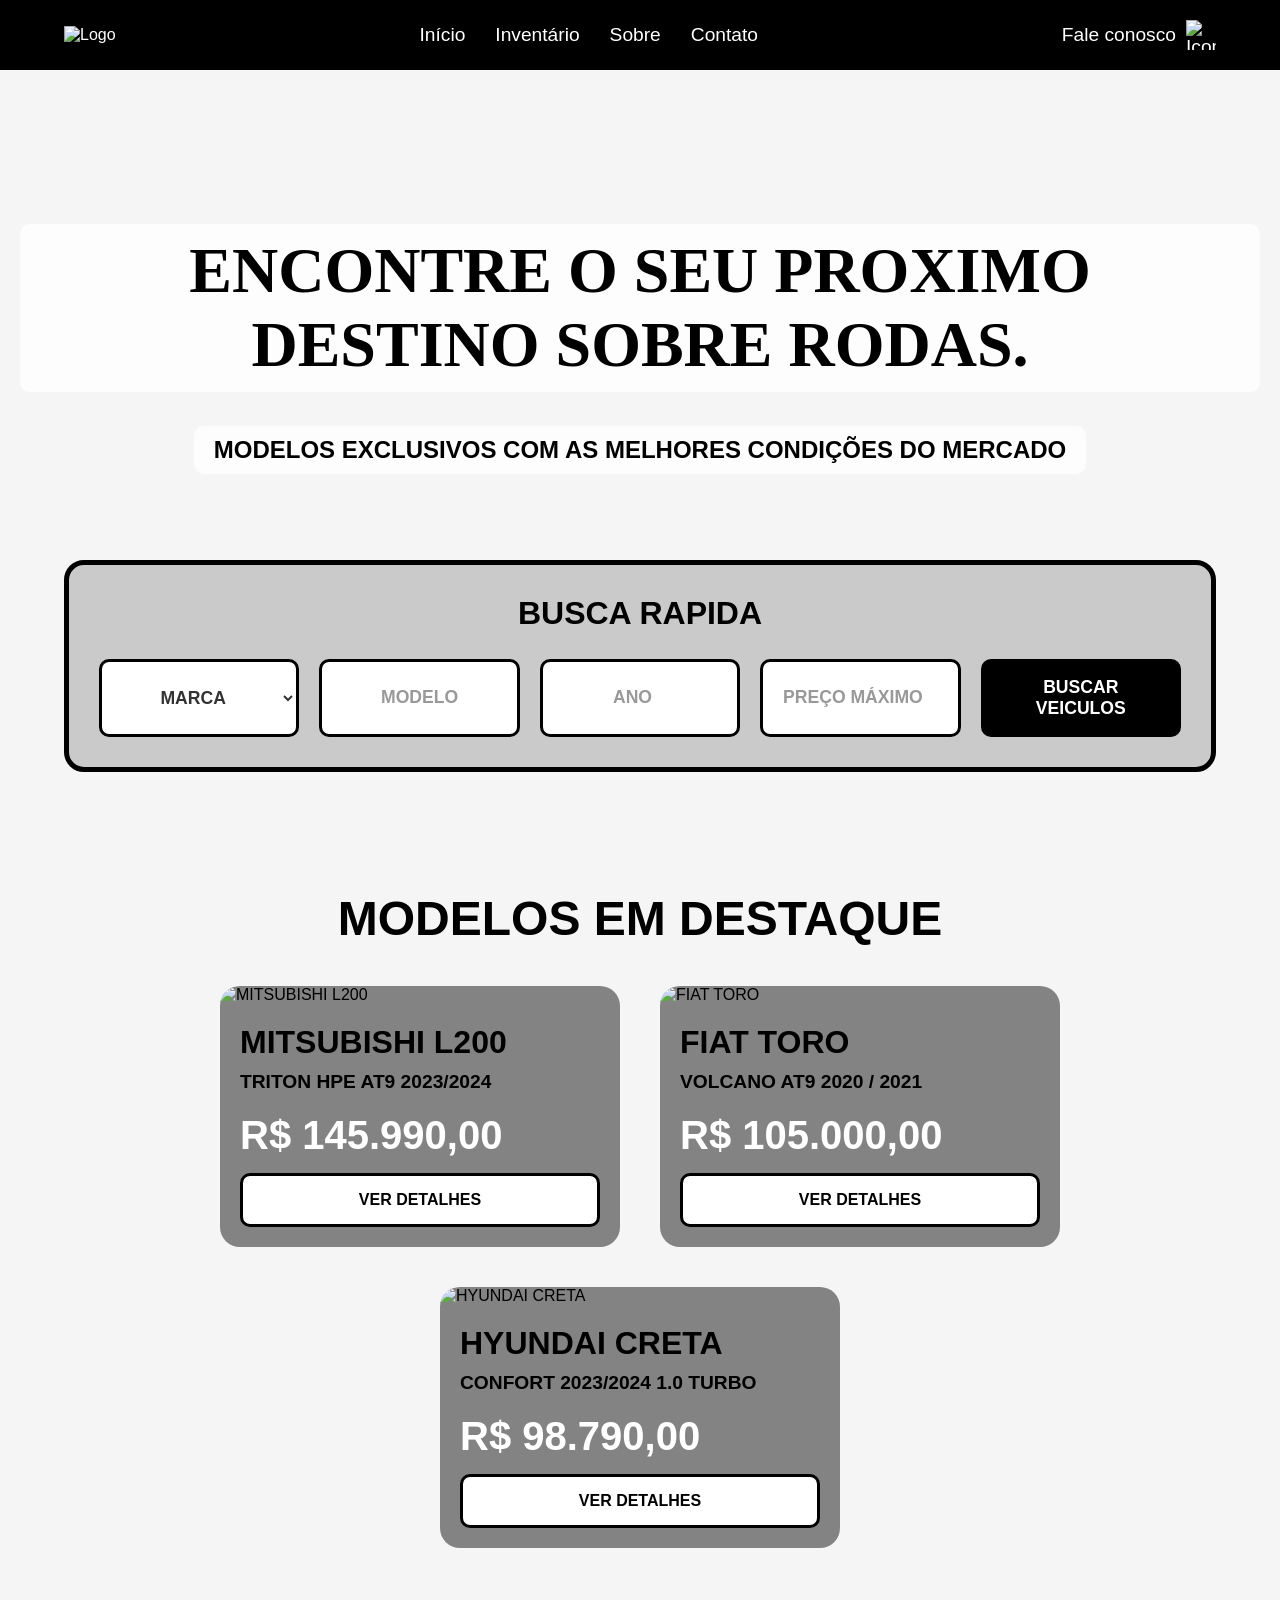
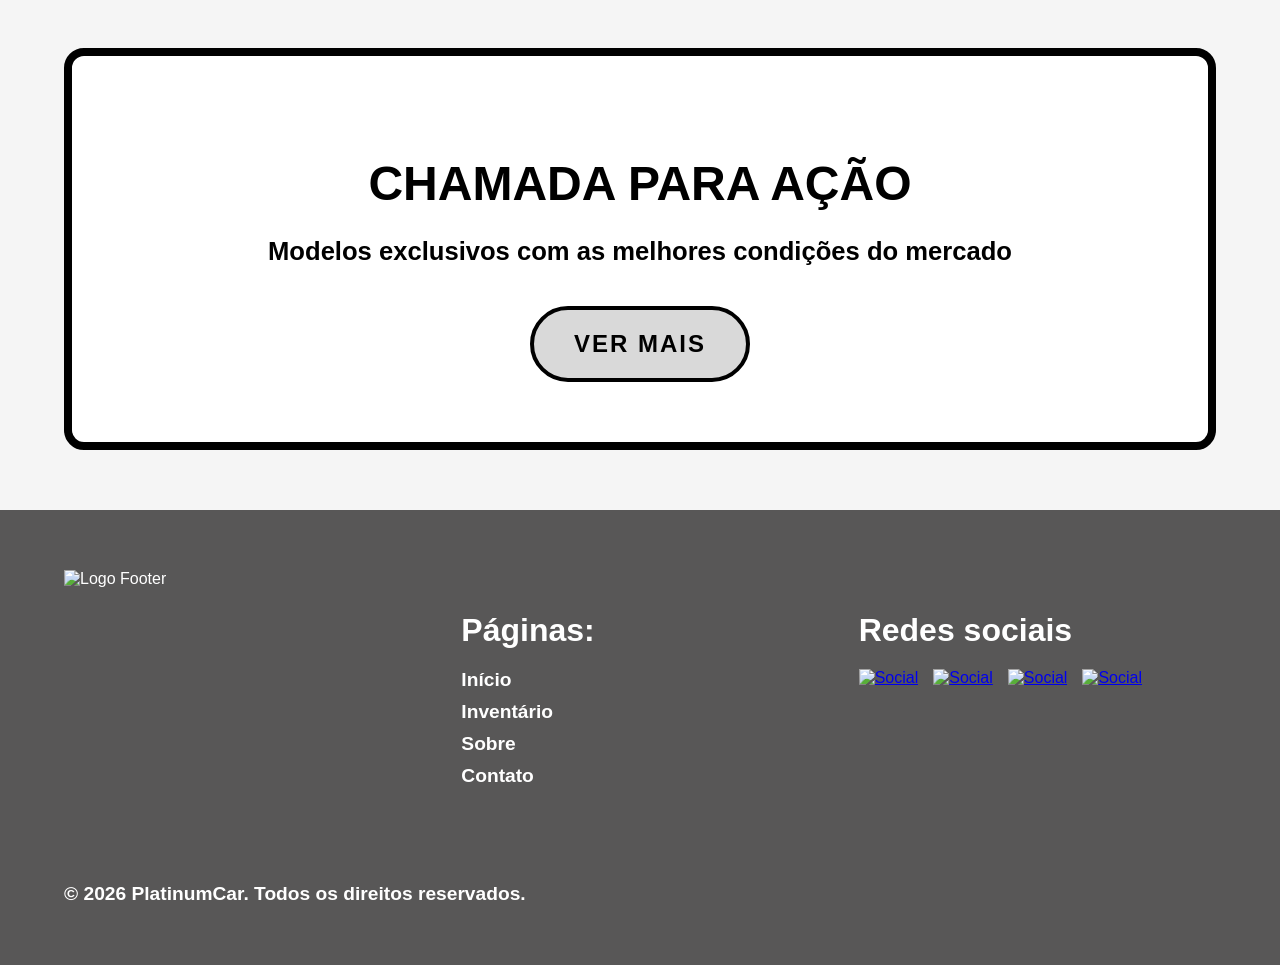
==== index.html @ b01fdcef "Pequenas mudanças" ====
<!DOCTYPE html>
<html lang="pt-BR">
<head>
  <meta charset="UTF-8">
  <meta name="viewport" content="width=device-width, initial-scale=1.0">
  <title>PlatinumCar</title>
  <link rel="stylesheet" href="../css/style.css">
</head>
<body>

  <!-- Menu de Navegação -->
  <nav class="navbar">
    <div class="nav-logo">
      <img src="https://placehold.co/433x297" alt="Logo">
    </div>
    <div class="nav-links">
      <a href="inicio.html">Início</a>
      <a href="inventario.html">Inventário</a>
      <a href="sobre.html">Sobre</a>
      <a href="contato.html">Contato</a>
    </div>
    <div class="nav-contact">
      <span>Fale conosco</span>
      <img src="https://placehold.co/106x106" alt="Icon">
    </div>
  </nav>

  <!-- Hero Principal -->
  <header class="hero">
    <h1>ENCONTRE O SEU PROXIMO DESTINO SOBRE RODAS.</h1>
    <p>MODELOS EXCLUSIVOS COM AS MELHORES CONDIÇÕES DO MERCADO</p>
  </header>

  <!-- Barra de Busca -->
  <section class="search-section">
    <h2>BUSCA RAPIDA</h2>
    <form class="search-form" onsubmit="buscarVeiculos(event)">
      <div class="search-grid">
        <select class="search-item" id="marca" required>
          <option value="">MARCA</option>
          <option value="fiat">Fiat</option>
          <option value="hyundai">Hyundai</option>
          <option value="mitsubishi">Mitsubishi</option>
          <option value="kia">Kia</option>
          <option value="toyota">Toyota</option>
          <option value="vw">Volkswagen</option>
          <option value="nissan">Nissan</option>
          <option value="chery">Chery</option>
        </select>
        <input type="text" class="search-item" id="modelo" placeholder="MODELO" />
        <input type="number" class="search-item" id="ano" placeholder="ANO" min="1990" max="2026" />
        <input type="number" class="search-item" id="preco" placeholder="PREÇO MÁXIMO" min="0" step="1000" />
        <button type="submit" class="search-btn">BUSCAR VEICULOS</button>
      </div>
    </form>
  </section>

  <!-- Veículos em Destaque -->
  <section class="highlights">
    <h2>MODELOS EM DESTAQUE</h2>
    <div class="cards">
      <div class="card">
        <img src="https://placehold.co/994x760" alt="MITSUBISHI L200">
        <div class="card-content">
          <h3>MITSUBISHI L200</h3>
          <p>TRITON HPE AT9 2023/2024</p>
          <p class="price">R$ 145.990,00</p>
          <a href="contato.html" class="btn-detalhes">VER DETALHES</a>
        </div>
      </div>
      <div class="card">
        <img src="https://placehold.co/994x760" alt="FIAT TORO">
        <div class="card-content">
          <h3>FIAT TORO</h3>
          <p>VOLCANO AT9 2020 / 2021</p>
          <p class="price">R$ 105.000,00</p>
          <a href="contato.html" class="btn-detalhes">VER DETALHES</a>
        </div>
      </div>
      <div class="card">
        <img src="https://placehold.co/994x760" alt="HYUNDAI CRETA">
        <div class="card-content">
          <h3>HYUNDAI CRETA</h3>
          <p>CONFORT 2023/2024 1.0 TURBO</p>
          <p class="price">R$ 98.790,00</p>
          <a href="contato.html" class="btn-detalhes">VER DETALHES</a>
        </div>
      </div>
    </div>
  </section>

  <!-- Chamada para Ação -->
  <section class="cta">
    <h2>CHAMADA PARA AÇÃO</h2>
    <p>Modelos exclusivos com as melhores condições do mercado</p>
    <a href="inventario.html" class="cta-btn">VER MAIS</a>
  </section>

  <!-- Rodapé -->
  <footer class="footer">
    <div class="footer-col">
      <img src="https://placehold.co/832x572" alt="Logo Footer" class="logo">
    </div>
    <div class="footer-col footer-links">
      <h4>Páginas:</h4>
      <ul>
        <li><a href="inicio.html">Início</a></li>
        <li><a href="inventario.html">Inventário</a></li>
        <li><a href="sobre.html">Sobre</a></li>
        <li><a href="contato.html">Contato</a></li>
      </ul>
    </div>
    <div class="footer-col footer-social">
      <h4>Redes sociais</h4>
      <div class="social-icons">
        <a href="#"><img src="https://placehold.co/195x195" alt="Social"></a>
        <a href="#"><img src="https://placehold.co/163x163" alt="Social"></a>
        <a href="#"><img src="https://placehold.co/201x201" alt="Social"></a>
        <a href="#"><img src="https://placehold.co/219x223" alt="Social"></a>
      </div>
    </div>
    <div class="copyright">
      © 2026 PlatinumCar. Todos os direitos reservados.
    </div>
  </footer>

  <script>
    function buscarVeiculos(event) {
      event.preventDefault();
      
      const marca = document.getElementById('marca').value;
      const modelo = document.getElementById('modelo').value;
      const ano = document.getElementById('ano').value;
      const preco = document.getElementById('preco').value;
      
      if (!marca) {
        alert('Por favor, selecione uma marca');
        return;
      }
      
      let filtros = `?marca=${marca}`;
      if (modelo) filtros += `&modelo=${modelo}`;
      if (ano) filtros += `&ano=${ano}`;
      if (preco) filtros += `&preco=${preco}`;
      
      window.location.href = `inventario.html${filtros}`;
    }
  </script>

</body>
</html>
---- css/style.css ----
body {
  margin: 0;
  font-family: 'Inter', 'Roboto', sans-serif;
  background-color: #f5f5f5;
  color: #000;
}
/* Menu de Navegação */
.navbar {
  background: linear-gradient(0deg, black 0%, black 100%), #585757;
  display: flex;
  justify-content: space-between;
  align-items: center;
  padding: 20px 5%;
  color: white;
  flex-wrap: wrap;
}
.nav-logo img { height: 60px; }
.nav-links { display: flex; gap: 30px; flex-wrap: wrap; }
.nav-links a { color: white; text-decoration: none; font-size: 1.2rem; }
.nav-links a:hover { text-decoration: underline; }
.nav-contact { display: flex; align-items: center; gap: 10px; font-size: 1.2rem; }
.nav-contact img { width: 30px; height: 30px; }

/* Seção Hero (Banner Principal) */
.hero {
  position: relative;
  width: 100%;
  height: 60vh;
  min-height: 400px;
  background-image: url('https://placehold.co/3135x1230');
  background-size: cover;
  background-position: center;
  display: flex;
  flex-direction: column;
  justify-content: center;
  align-items: center;
  text-align: center;
  padding: 20px;
  box-sizing: border-box;
}
.hero h1 { 
  font-family: 'Roboto'; font-size: clamp(2rem, 5vw, 4rem); margin-bottom: 10px; 
  color: #000; background: rgba(255,255,255,0.8); padding: 10px 20px; border-radius: 10px;
}
.hero p { 
  font-size: clamp(1rem, 2.5vw, 1.5rem); font-weight: bold;
  color: #000; background: rgba(255,255,255,0.8); padding: 10px 20px; border-radius: 10px;
}

/* Barra de Busca */
.search-section {
  background: #CACACA;
  margin: -50px auto 40px;
  width: 90%;
  max-width: 1200px;
  border-radius: 20px;
  padding: 30px;
  border: 5px solid black;
  box-sizing: border-box;
  position: relative;
  z-index: 10;
}
.search-section h2 { text-align: center; font-size: 2rem; margin-top: 0; }
.search-grid {
  display: grid;
  grid-template-columns: repeat(auto-fit, minmax(150px, 1fr));
  gap: 20px;
}
.search-item, .search-btn {
  padding: 15px;
  border-radius: 10px;
  border: 3px solid black;
  font-size: 1.1rem;
  font-weight: bold;
  text-align: center;
}
.search-item {
  background: white;
  color: #333;
}
.search-item::placeholder {
  color: #999;
}
.search-btn {
  background: black;
  color: white;
  cursor: pointer;
  transition: background 0.3s;
}
.search-btn:hover {
  background: #333;
}

/* Destaques e Layout de Cards */
.highlights { text-align: center; padding: 40px 20px; }
.highlights h2 { font-size: clamp(2rem, 4vw, 3rem); margin-bottom: 40px; }
.cards {
  display: flex;
  justify-content: center;
  gap: 40px;
  flex-wrap: wrap;
  padding: 0 5%;
}
.card {
  background: #838383;
  border-radius: 20px;
  width: 100%;
  max-width: 400px;
  overflow: hidden;
  color: black;
  display: flex;
  flex-direction: column;
  text-align: left;
}
.card img { width: 100%; height: auto; object-fit: cover; }
.card-content { padding: 20px; flex-grow: 1; display: flex; flex-direction: column; justify-content: space-between; }
.card h3 { font-size: 2rem; margin: 0 0 10px; }
.card p { font-size: 1.2rem; margin: 0 0 20px; font-weight: bold; }
.card .price { font-size: 2.5rem; color: white; margin: 0; font-weight: bold; }
.card .btn-detalhes {
  background: white; color: black; text-align: center; padding: 15px; border-radius: 10px;
  border: 3px solid black; font-weight: bold; text-decoration: none; margin-top: 15px; transition: background 0.3s;
}
.card .btn-detalhes:hover { background: #eee; }

/* Chamada para Ação */
.cta {
  background: white; margin: 60px 5%; padding: 60px 20px; border-radius: 20px; border: 8px solid black; text-align: center;
}
.cta h2 { font-size: clamp(2rem, 4vw, 3rem); margin-bottom: 20px; }
.cta p { font-size: clamp(1.2rem, 2vw, 1.8rem); margin-bottom: 40px; font-weight: bold; }
.cta-btn {
  display: inline-block; background: #D9D9D9; padding: 20px 40px; border-radius: 50px;
  border: 4px solid black; color: black; font-size: 1.5rem; font-weight: bold; text-decoration: none; letter-spacing: 2px; transition: background 0.3s;
}
.cta-btn:hover { background: #bcbcbc; }

/* Layout do Inventário */
.inventory-container { display: flex; flex-wrap: wrap; gap: 30px; padding: 40px 5%; max-width: 1400px; margin: 0 auto; }
.sidebar {
  background: #CCCCCC; padding: 30px; border-radius: 16px; border: 5px solid black; width: 100%; max-width: 300px; box-sizing: border-box;
}
.sidebar h2 { font-size: 2rem; margin-top: 0; border-bottom: 3px solid black; padding-bottom: 10px; }
.filter-group { margin-bottom: 20px; }
.filter-group h3 { font-size: 1.5rem; margin-bottom: 10px; }
.filter-group label { display: block; font-size: 1.2rem; margin-bottom: 5px; cursor: pointer; }
.filter-group input { margin-right: 10px; }
.inventory-grid { flex: 1; display: grid; grid-template-columns: repeat(auto-fill, minmax(300px, 1fr)); gap: 30px; }

/* Rodapé */
.footer {
  background: #585757; color: white; padding: 60px 5%; display: flex; flex-wrap: wrap; justify-content: space-between; gap: 40px;
}
.footer-col { flex: 1; min-width: 250px; }
.footer-col img.logo { max-width: 200px; margin-bottom: 20px; }
.footer-links h4 { font-size: 2rem; margin-bottom: 20px; }
.footer-links ul { list-style: none; padding: 0; }
.footer-links li { margin-bottom: 10px; font-size: 1.2rem; font-weight: bold; }
.footer-links a { color: white; text-decoration: none; }
.footer-links a:hover { text-decoration: underline; }
.footer-social h4 { font-size: 2rem; margin-bottom: 20px; }
.social-icons { display: flex; gap: 15px; flex-wrap: wrap; }
.social-icons img { width: 50px; height: 50px; }
.copyright { width: 100%; text-align: left; margin-top: 40px; font-size: 1.2rem; font-weight: bold; }

/* --- Layout da Página Sobre --- */
.sobre-hero { width: 100%; }
.sobre-hero img { width: 100%; height: auto; display: block; max-height: 500px; object-fit: cover; }

.sobre-text-section { display: flex; flex-wrap: wrap; gap: 40px; padding: 60px 5%; max-width: 1400px; margin: 0 auto; }
.text-block { flex: 1; min-width: 300px; }
.text-block h2 { font-size: 2.5rem; margin-bottom: 20px; font-weight: 700; color: #333; }
.text-block p { font-size: 1.2rem; line-height: 1.6; color: #444; }

.sobre-values-section { display: flex; flex-wrap: wrap; justify-content: center; gap: 40px; padding: 60px 5%; background-color: #d5d5d5; }
.value-item { text-align: center; flex: 1; min-width: 250px; max-width: 350px; }
.value-item img { width: 100%; max-width: 250px; height: auto; border-radius: 20px; margin-bottom: 20px; border: 5px solid #585757; }
.value-item h3 { font-size: 2rem; font-weight: 700; margin: 0; color: #222; }

/* --- Layout da Página de Contato --- */
.contato-hero { width: 100%; }
.contato-hero img { width: 100%; height: auto; display: block; max-height: 500px; object-fit: cover; }

.contato-content { text-align: center; padding: 60px 5%; max-width: 1200px; margin: 0 auto; }
.contato-content h1 { font-size: clamp(2rem, 4vw, 3rem); font-family: 'Roboto', sans-serif; font-weight: 700; margin-bottom: 50px; }
.contato-grid { display: flex; flex-wrap: wrap; gap: 60px; text-align: left; justify-content: space-between; }

.contato-info { flex: 1; min-width: 300px; }
.contato-info h2 { font-size: 2.5rem; margin-bottom: 30px; border-bottom: 3px solid #000; padding-bottom: 10px; }
.info-item { margin-bottom: 25px; }
.info-item h3 { font-size: 1.5rem; margin: 0 0 5px 0; color: #333; }
.info-item p { font-size: 1.2rem; margin: 0; line-height: 1.5; color: #555; }
.map-box { background: #838383; padding: 30px; border-radius: 14px; border: 5px solid black; display: inline-block; margin-top: 20px; }
.contato-form { flex: 1; min-width: 300px; }
.contato-form h2 { font-size: 2.5rem; margin-bottom: 30px; border-bottom: 3px solid #000; padding-bottom: 10px; }
.contato-form form { display: flex; flex-direction: column; gap: 20px; }
.contato-form input, .contato-form textarea { width: 100%; padding: 20px; border-radius: 10px; border: 5px solid black; font-size: 1.2rem; font-family: 'Inter', sans-serif; box-sizing: border-box; }
.contato-form textarea { height: 180px; resize: vertical; }
.contato-form button { background: #D8D6D6; color: black; padding: 20px; border-radius: 10px; border: 5px solid black; font-size: 1.5rem; font-weight: bold; cursor: pointer; transition: background 0.3s; }
.contato-form button:hover { background: #bcbcbc; }

.filter-group input[type="range"] { width: 100%; height: 8px; border-radius: 5px; background: #838383; outline: none; cursor: pointer; -webkit-appearance: none; }
.filter-group input[type="range"]::-webkit-slider-thumb { -webkit-appearance: none; appearance: none; width: 18px; height: 18px; border-radius: 50%; background: #000; cursor: pointer; border: 2px solid white; }
.filter-group input[type="range"]::-moz-range-thumb { width: 18px; height: 18px; border-radius: 50%; background: #000; cursor: pointer; border: 2px solid white; }
.filter-range { margin-bottom: 15px; }
.filter-range label { font-size: 1rem; margin-bottom: 8px; }
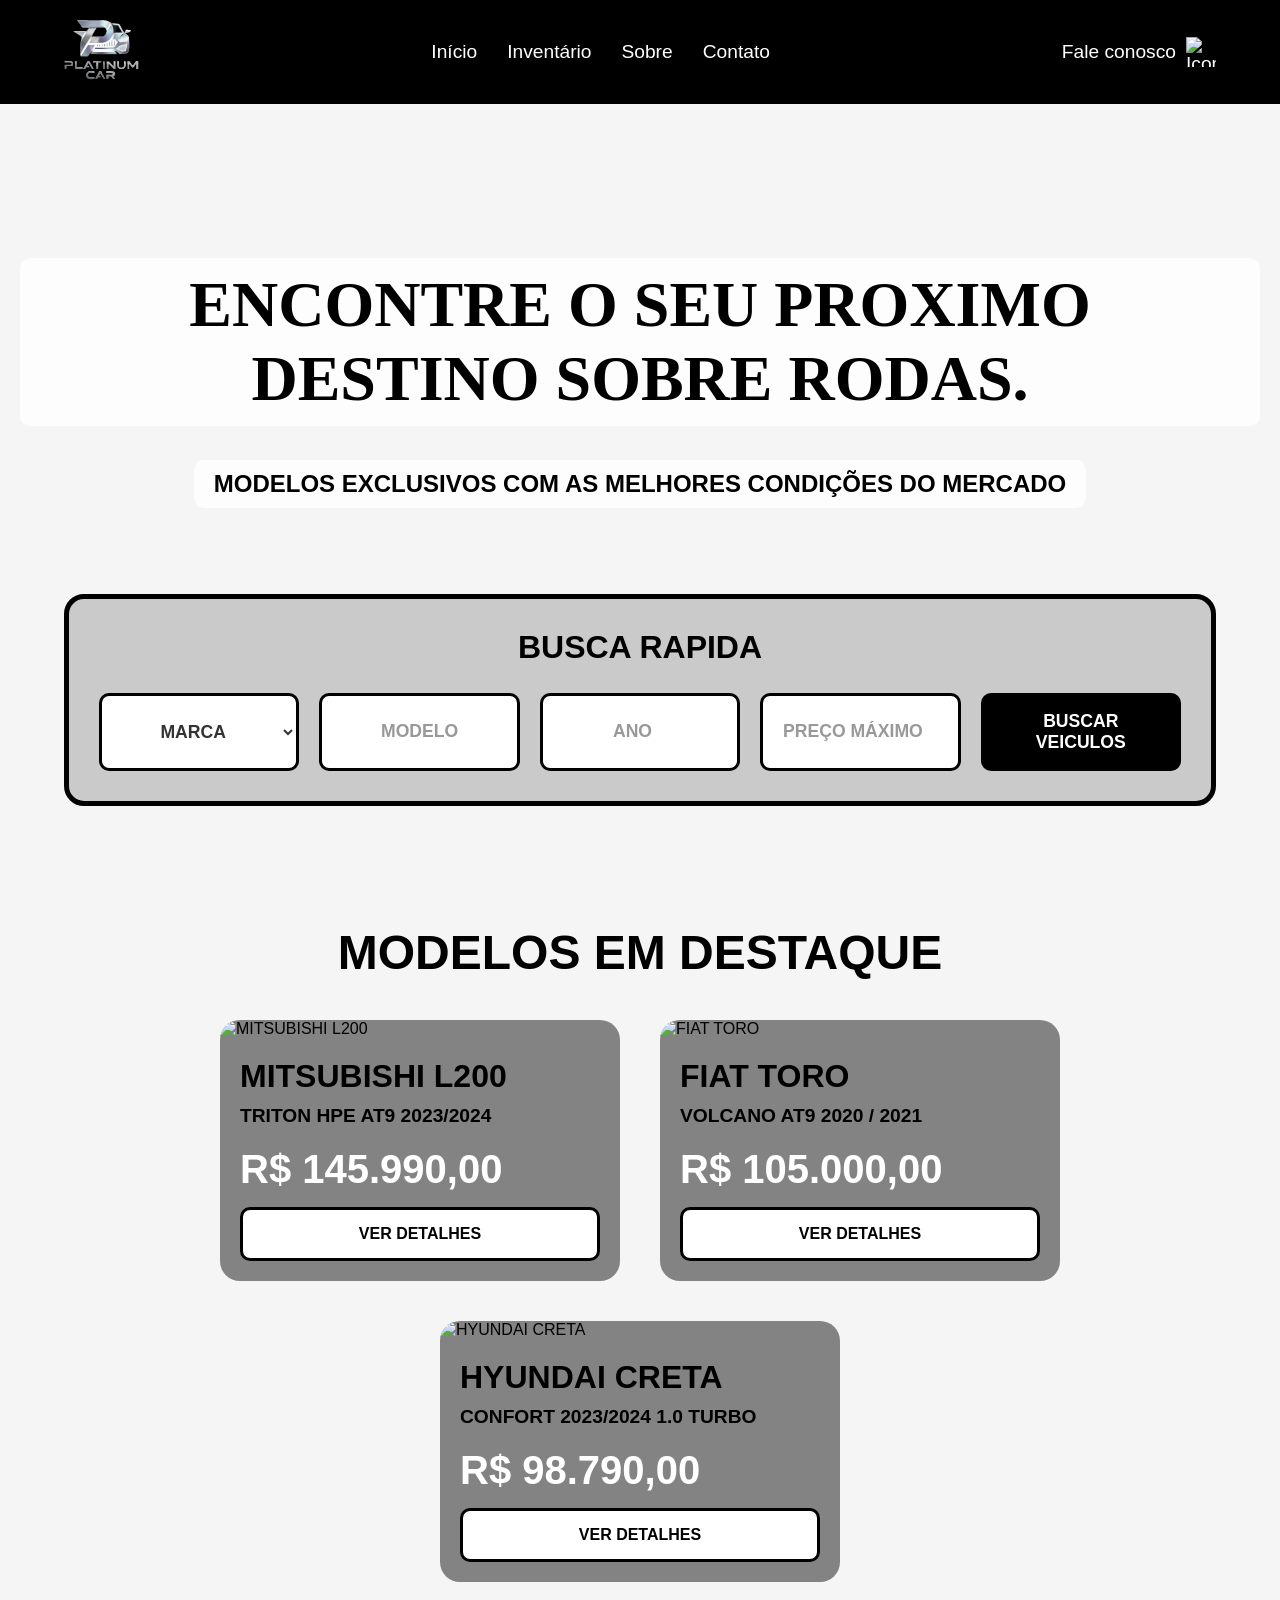
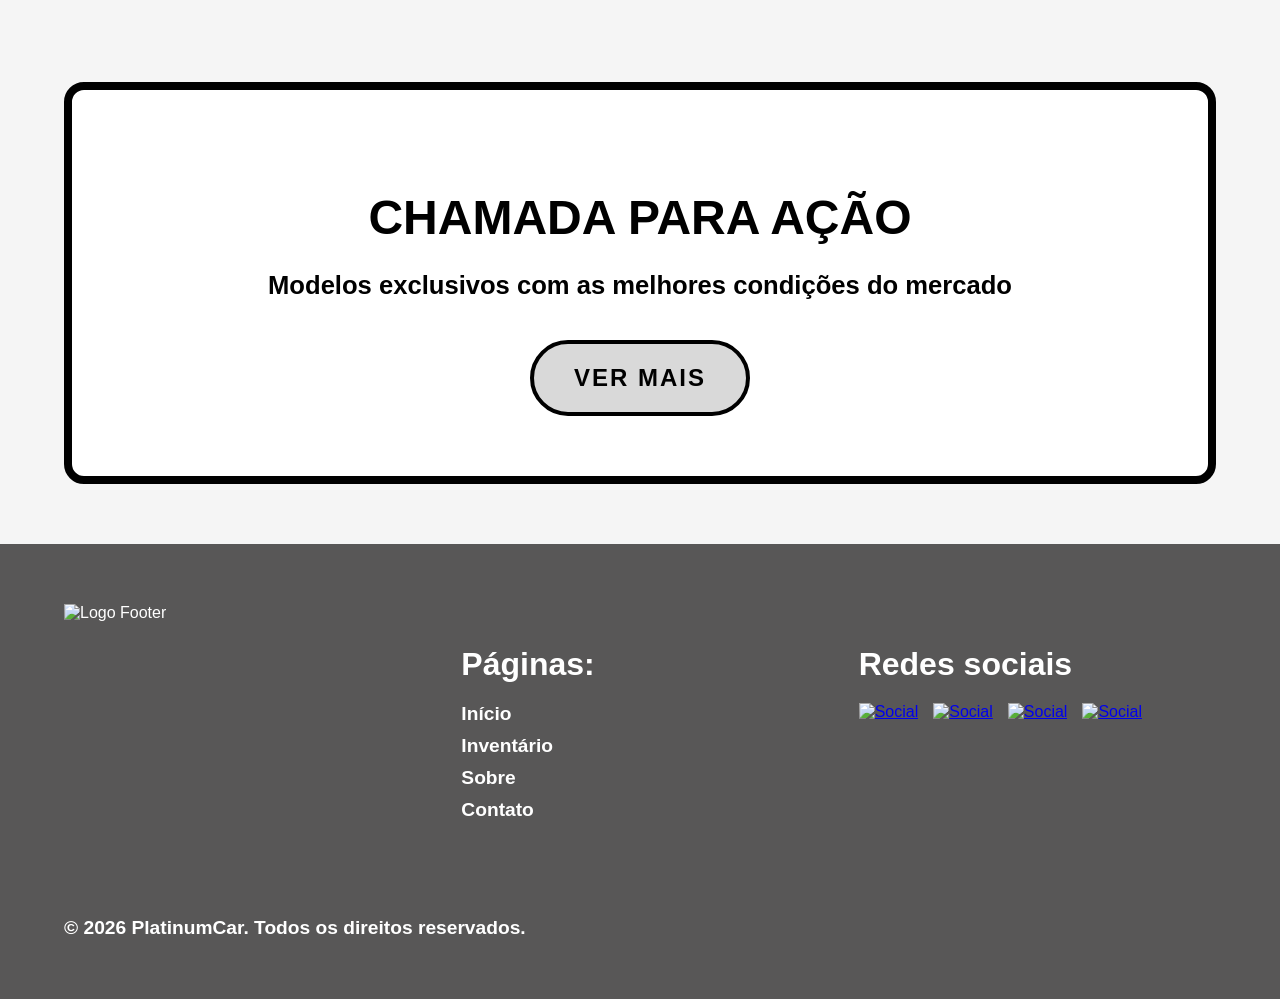
==== commit 07c81e32: "Ajudes em alguns links e melhoria no js da pagina" ====
--- a/index.html
+++ b/index.html
@@ -1,151 +1,125 @@
-<!DOCTYPE html>
+<!doctype html>
 <html lang="pt-BR">
-<head>
-  <meta charset="UTF-8">
-  <meta name="viewport" content="width=device-width, initial-scale=1.0">
-  <title>PlatinumCar</title>
-  <link rel="stylesheet" href="../css/style.css">
-</head>
-<body>
+    <head>
+        <meta charset="UTF-8" />
+        <meta name="viewport" content="width=device-width, initial-scale=1.0" />
+        <title>PlatinumCar</title>
+        <link rel="stylesheet" href="assets/css/style.css" />
+        <script src="assets/js/main.js" defer></script>
+    </head>
+    <body>
+        <!-- Menu de Navegação -->
+        <nav class="navbar">
+            <div class="nav-logo">
+                <img src="/images/logo.png" alt="Logo" />
+            </div>
+            <div class="nav-links">
+                <a href="#">Início</a>
+                <a href="html/inventario.html">Inventário</a>
+                <a href="html/sobre.html">Sobre</a>
+                <a href="html/contato.html">Contato</a>
+            </div>
+            <div class="nav-contact">
+                <span>Fale conosco</span>
+                <img src="https://placehold.co/106x106" alt="Icon" />
+            </div>
+        </nav>
 
-  <!-- Menu de Navegação -->
-  <nav class="navbar">
-    <div class="nav-logo">
-      <img src="https://placehold.co/433x297" alt="Logo">
-    </div>
-    <div class="nav-links">
-      <a href="inicio.html">Início</a>
-      <a href="inventario.html">Inventário</a>
-      <a href="sobre.html">Sobre</a>
-      <a href="contato.html">Contato</a>
-    </div>
-    <div class="nav-contact">
-      <span>Fale conosco</span>
-      <img src="https://placehold.co/106x106" alt="Icon">
-    </div>
-  </nav>
+        <!-- Hero Principal -->
+        <header class="hero">
+            <h1>ENCONTRE O SEU PROXIMO DESTINO SOBRE RODAS.</h1>
+            <p>MODELOS EXCLUSIVOS COM AS MELHORES CONDIÇÕES DO MERCADO</p>
+        </header>
 
-  <!-- Hero Principal -->
-  <header class="hero">
-    <h1>ENCONTRE O SEU PROXIMO DESTINO SOBRE RODAS.</h1>
-    <p>MODELOS EXCLUSIVOS COM AS MELHORES CONDIÇÕES DO MERCADO</p>
-  </header>
+        <!-- Barra de Busca -->
+        <section class="search-section">
+            <h2>BUSCA RAPIDA</h2>
+            <form class="search-form">
+                <div class="search-grid">
+                    <select class="search-item" id="marca" required>
+                        <option value="">MARCA</option>
+                        <option value="fiat">Fiat</option>
+                        <option value="hyundai">Hyundai</option>
+                        <option value="mitsubishi">Mitsubishi</option>
+                        <option value="kia">Kia</option>
+                        <option value="toyota">Toyota</option>
+                        <option value="vw">Volkswagen</option>
+                        <option value="nissan">Nissan</option>
+                        <option value="chery">Chery</option>
+                    </select>
+                    <input type="text" class="search-item" id="modelo" placeholder="MODELO" />
+                    <input type="number" class="search-item" id="ano" placeholder="ANO" min="1990" max="2026" />
+                    <input type="number" class="search-item" id="preco" placeholder="PREÇO MÁXIMO" min="0" step="1000" />
+                    <button type="submit" class="search-btn">BUSCAR VEICULOS</button>
+                </div>
+            </form>
+        </section>
 
-  <!-- Barra de Busca -->
-  <section class="search-section">
-    <h2>BUSCA RAPIDA</h2>
-    <form class="search-form" onsubmit="buscarVeiculos(event)">
-      <div class="search-grid">
-        <select class="search-item" id="marca" required>
-          <option value="">MARCA</option>
-          <option value="fiat">Fiat</option>
-          <option value="hyundai">Hyundai</option>
-          <option value="mitsubishi">Mitsubishi</option>
-          <option value="kia">Kia</option>
-          <option value="toyota">Toyota</option>
-          <option value="vw">Volkswagen</option>
-          <option value="nissan">Nissan</option>
-          <option value="chery">Chery</option>
-        </select>
-        <input type="text" class="search-item" id="modelo" placeholder="MODELO" />
-        <input type="number" class="search-item" id="ano" placeholder="ANO" min="1990" max="2026" />
-        <input type="number" class="search-item" id="preco" placeholder="PREÇO MÁXIMO" min="0" step="1000" />
-        <button type="submit" class="search-btn">BUSCAR VEICULOS</button>
-      </div>
-    </form>
-  </section>
+        <!-- Veículos em Destaque -->
+        <section class="highlights">
+            <h2>MODELOS EM DESTAQUE</h2>
+            <div class="cards">
+                <div class="card">
+                    <img src="https://placehold.co/994x760" alt="MITSUBISHI L200" />
+                    <div class="card-content">
+                        <h3>MITSUBISHI L200</h3>
+                        <p>TRITON HPE AT9 2023/2024</p>
+                        <p class="price">R$ 145.990,00</p>
+                        <a href="html/contato.html" class="btn-detalhes">VER DETALHES</a>
+                    </div>
+                </div>
+                <div class="card">
+                    <img src="https://placehold.co/994x760" alt="FIAT TORO" />
+                    <div class="card-content">
+                        <h3>FIAT TORO</h3>
+                        <p>VOLCANO AT9 2020 / 2021</p>
+                        <p class="price">R$ 105.000,00</p>
+                        <a href="html/contato.html" class="btn-detalhes">VER DETALHES</a>
+                    </div>
+                </div>
+                <div class="card">
+                    <img src="https://placehold.co/994x760" alt="HYUNDAI CRETA" />
+                    <div class="card-content">
+                        <h3>HYUNDAI CRETA</h3>
+                        <p>CONFORT 2023/2024 1.0 TURBO</p>
+                        <p class="price">R$ 98.790,00</p>
+                        <a href="html/contato.html" class="btn-detalhes">VER DETALHES</a>
+                    </div>
+                </div>
+            </div>
+        </section>
 
-  <!-- Veículos em Destaque -->
-  <section class="highlights">
-    <h2>MODELOS EM DESTAQUE</h2>
-    <div class="cards">
-      <div class="card">
-        <img src="https://placehold.co/994x760" alt="MITSUBISHI L200">
-        <div class="card-content">
-          <h3>MITSUBISHI L200</h3>
-          <p>TRITON HPE AT9 2023/2024</p>
-          <p class="price">R$ 145.990,00</p>
-          <a href="contato.html" class="btn-detalhes">VER DETALHES</a>
-        </div>
-      </div>
-      <div class="card">
-        <img src="https://placehold.co/994x760" alt="FIAT TORO">
-        <div class="card-content">
-          <h3>FIAT TORO</h3>
-          <p>VOLCANO AT9 2020 / 2021</p>
-          <p class="price">R$ 105.000,00</p>
-          <a href="contato.html" class="btn-detalhes">VER DETALHES</a>
-        </div>
-      </div>
-      <div class="card">
-        <img src="https://placehold.co/994x760" alt="HYUNDAI CRETA">
-        <div class="card-content">
-          <h3>HYUNDAI CRETA</h3>
-          <p>CONFORT 2023/2024 1.0 TURBO</p>
-          <p class="price">R$ 98.790,00</p>
-          <a href="contato.html" class="btn-detalhes">VER DETALHES</a>
-        </div>
-      </div>
-    </div>
-  </section>
+        <!-- Chamada para Ação -->
+        <section class="cta">
+            <h2>CHAMADA PARA AÇÃO</h2>
+            <p>Modelos exclusivos com as melhores condições do mercado</p>
+            <a href="html/inventario.html" class="cta-btn">VER MAIS</a>
+        </section>
 
-  <!-- Chamada para Ação -->
-  <section class="cta">
-    <h2>CHAMADA PARA AÇÃO</h2>
-    <p>Modelos exclusivos com as melhores condições do mercado</p>
-    <a href="inventario.html" class="cta-btn">VER MAIS</a>
-  </section>
-
-  <!-- Rodapé -->
-  <footer class="footer">
-    <div class="footer-col">
-      <img src="https://placehold.co/832x572" alt="Logo Footer" class="logo">
-    </div>
-    <div class="footer-col footer-links">
-      <h4>Páginas:</h4>
-      <ul>
-        <li><a href="inicio.html">Início</a></li>
-        <li><a href="inventario.html">Inventário</a></li>
-        <li><a href="sobre.html">Sobre</a></li>
-        <li><a href="contato.html">Contato</a></li>
-      </ul>
-    </div>
-    <div class="footer-col footer-social">
-      <h4>Redes sociais</h4>
-      <div class="social-icons">
-        <a href="#"><img src="https://placehold.co/195x195" alt="Social"></a>
-        <a href="#"><img src="https://placehold.co/163x163" alt="Social"></a>
-        <a href="#"><img src="https://placehold.co/201x201" alt="Social"></a>
-        <a href="#"><img src="https://placehold.co/219x223" alt="Social"></a>
-      </div>
-    </div>
-    <div class="copyright">
-      © 2026 PlatinumCar. Todos os direitos reservados.
-    </div>
-  </footer>
-
-  <script>
-    function buscarVeiculos(event) {
-      event.preventDefault();
-      
-      const marca = document.getElementById('marca').value;
-      const modelo = document.getElementById('modelo').value;
-      const ano = document.getElementById('ano').value;
-      const preco = document.getElementById('preco').value;
-      
-      if (!marca) {
-        alert('Por favor, selecione uma marca');
-        return;
-      }
-      
-      let filtros = `?marca=${marca}`;
-      if (modelo) filtros += `&modelo=${modelo}`;
-      if (ano) filtros += `&ano=${ano}`;
-      if (preco) filtros += `&preco=${preco}`;
-      
-      window.location.href = `inventario.html${filtros}`;
-    }
-  </script>
-
-</body>
-</html>+        <!-- Rodapé -->
+        <footer class="footer">
+            <div class="footer-col">
+                <img src="https://placehold.co/832x572" alt="Logo Footer" class="logo" />
+            </div>
+            <div class="footer-col footer-links">
+                <h4>Páginas:</h4>
+                <ul>
+                    <li><a href="#">Início</a></li>
+                    <li><a href="html/inventario.html">Inventário</a></li>
+                    <li><a href="html/sobre.html">Sobre</a></li>
+                    <li><a href="html/contato.html">Contato</a></li>
+                </ul>
+            </div>
+            <div class="footer-col footer-social">
+                <h4>Redes sociais</h4>
+                <div class="social-icons">
+                    <a href="#"><img src="https://placehold.co/195x195" alt="Social" /></a>
+                    <a href="#"><img src="https://placehold.co/163x163" alt="Social" /></a>
+                    <a href="#"><img src="https://placehold.co/201x201" alt="Social" /></a>
+                    <a href="#"><img src="https://placehold.co/219x223" alt="Social" /></a>
+                </div>
+            </div>
+            <div class="copyright">© 2026 PlatinumCar. Todos os direitos reservados.</div>
+        </footer>
+    </body>
+</html>
--- a/assets/css/style.css
+++ b/assets/css/style.css
@@ -0,0 +1,206 @@
+body {
+  margin: 0;
+  font-family: 'Inter', 'Roboto', sans-serif;
+  background-color: #f5f5f5;
+  color: #000;
+}
+/* Menu de Navegação */
+.navbar {
+  background: linear-gradient(0deg, black 0%, black 100%), #585757;
+  display: flex;
+  justify-content: space-between;
+  align-items: center;
+  padding: 20px 5%;
+  color: white;
+  flex-wrap: wrap;
+}
+.nav-logo img { height: 60px; }
+.nav-links { display: flex; gap: 30px; flex-wrap: wrap; }
+.nav-links a { color: white; text-decoration: none; font-size: 1.2rem; }
+.nav-links a:hover { text-decoration: underline; }
+.nav-contact { display: flex; align-items: center; gap: 10px; font-size: 1.2rem; }
+.nav-contact img { width: 30px; height: 30px; }
+
+/* Seção Hero (Banner Principal) */
+.hero {
+  position: relative;
+  width: 100%;
+  height: 60vh;
+  min-height: 400px;
+  background-image: url('https://placehold.co/3135x1230');
+  background-size: cover;
+  background-position: center;
+  display: flex;
+  flex-direction: column;
+  justify-content: center;
+  align-items: center;
+  text-align: center;
+  padding: 20px;
+  box-sizing: border-box;
+}
+.hero h1 { 
+  font-family: 'Roboto'; font-size: clamp(2rem, 5vw, 4rem); margin-bottom: 10px; 
+  color: #000; background: rgba(255,255,255,0.8); padding: 10px 20px; border-radius: 10px;
+}
+.hero p { 
+  font-size: clamp(1rem, 2.5vw, 1.5rem); font-weight: bold;
+  color: #000; background: rgba(255,255,255,0.8); padding: 10px 20px; border-radius: 10px;
+}
+
+/* Barra de Busca */
+.search-section {
+  background: #CACACA;
+  margin: -50px auto 40px;
+  width: 90%;
+  max-width: 1200px;
+  border-radius: 20px;
+  padding: 30px;
+  border: 5px solid black;
+  box-sizing: border-box;
+  position: relative;
+  z-index: 10;
+}
+.search-section h2 { text-align: center; font-size: 2rem; margin-top: 0; }
+.search-grid {
+  display: grid;
+  grid-template-columns: repeat(auto-fit, minmax(150px, 1fr));
+  gap: 20px;
+}
+.search-item, .search-btn {
+  padding: 15px;
+  border-radius: 10px;
+  border: 3px solid black;
+  font-size: 1.1rem;
+  font-weight: bold;
+  text-align: center;
+}
+.search-item {
+  background: white;
+  color: #333;
+}
+.search-item::placeholder {
+  color: #999;
+}
+.search-btn {
+  background: black;
+  color: white;
+  cursor: pointer;
+  transition: background 0.3s;
+}
+.search-btn:hover {
+  background: #333;
+}
+
+/* Destaques e Layout de Cards */
+.highlights { text-align: center; padding: 40px 20px; }
+.highlights h2 { font-size: clamp(2rem, 4vw, 3rem); margin-bottom: 40px; }
+.cards {
+  display: flex;
+  justify-content: center;
+  gap: 40px;
+  flex-wrap: wrap;
+  padding: 0 5%;
+}
+.card {
+  background: #838383;
+  border-radius: 20px;
+  width: 100%;
+  max-width: 400px;
+  overflow: hidden;
+  color: black;
+  display: flex;
+  flex-direction: column;
+  text-align: left;
+}
+.card img { width: 100%; height: auto; object-fit: cover; }
+.card-content { padding: 20px; flex-grow: 1; display: flex; flex-direction: column; justify-content: space-between; }
+.card h3 { font-size: 2rem; margin: 0 0 10px; }
+.card p { font-size: 1.2rem; margin: 0 0 20px; font-weight: bold; }
+.card .price { font-size: 2.5rem; color: white; margin: 0; font-weight: bold; }
+.card .btn-detalhes {
+  background: white; color: black; text-align: center; padding: 15px; border-radius: 10px;
+  border: 3px solid black; font-weight: bold; text-decoration: none; margin-top: 15px; transition: background 0.3s;
+}
+.card .btn-detalhes:hover { background: #eee; }
+
+/* Chamada para Ação */
+.cta {
+  background: white; margin: 60px 5%; padding: 60px 20px; border-radius: 20px; border: 8px solid black; text-align: center;
+}
+.cta h2 { font-size: clamp(2rem, 4vw, 3rem); margin-bottom: 20px; }
+.cta p { font-size: clamp(1.2rem, 2vw, 1.8rem); margin-bottom: 40px; font-weight: bold; }
+.cta-btn {
+  display: inline-block; background: #D9D9D9; padding: 20px 40px; border-radius: 50px;
+  border: 4px solid black; color: black; font-size: 1.5rem; font-weight: bold; text-decoration: none; letter-spacing: 2px; transition: background 0.3s;
+}
+.cta-btn:hover { background: #bcbcbc; }
+
+/* Layout do Inventário */
+.inventory-container { display: flex; flex-wrap: wrap; gap: 30px; padding: 40px 5%; max-width: 1400px; margin: 0 auto; }
+.sidebar {
+  background: #CCCCCC; padding: 30px; border-radius: 16px; border: 5px solid black; width: 100%; max-width: 300px; box-sizing: border-box;
+}
+.sidebar h2 { font-size: 2rem; margin-top: 0; border-bottom: 3px solid black; padding-bottom: 10px; }
+.filter-group { margin-bottom: 20px; }
+.filter-group h3 { font-size: 1.5rem; margin-bottom: 10px; }
+.filter-group label { display: block; font-size: 1.2rem; margin-bottom: 5px; cursor: pointer; }
+.filter-group input { margin-right: 10px; }
+.inventory-grid { flex: 1; display: grid; grid-template-columns: repeat(auto-fill, minmax(300px, 1fr)); gap: 30px; }
+
+/* Rodapé */
+.footer {
+  background: #585757; color: white; padding: 60px 5%; display: flex; flex-wrap: wrap; justify-content: space-between; gap: 40px;
+}
+.footer-col { flex: 1; min-width: 250px; }
+.footer-col img.logo { max-width: 200px; margin-bottom: 20px; }
+.footer-links h4 { font-size: 2rem; margin-bottom: 20px; }
+.footer-links ul { list-style: none; padding: 0; }
+.footer-links li { margin-bottom: 10px; font-size: 1.2rem; font-weight: bold; }
+.footer-links a { color: white; text-decoration: none; }
+.footer-links a:hover { text-decoration: underline; }
+.footer-social h4 { font-size: 2rem; margin-bottom: 20px; }
+.social-icons { display: flex; gap: 15px; flex-wrap: wrap; }
+.social-icons img { width: 50px; height: 50px; }
+.copyright { width: 100%; text-align: left; margin-top: 40px; font-size: 1.2rem; font-weight: bold; }
+
+/* --- Layout da Página Sobre --- */
+.sobre-hero { width: 100%; }
+.sobre-hero img { width: 100%; height: auto; display: block; max-height: 500px; object-fit: cover; }
+
+.sobre-text-section { display: flex; flex-wrap: wrap; gap: 40px; padding: 60px 5%; max-width: 1400px; margin: 0 auto; }
+.text-block { flex: 1; min-width: 300px; }
+.text-block h2 { font-size: 2.5rem; margin-bottom: 20px; font-weight: 700; color: #333; }
+.text-block p { font-size: 1.2rem; line-height: 1.6; color: #444; }
+
+.sobre-values-section { display: flex; flex-wrap: wrap; justify-content: center; gap: 40px; padding: 60px 5%; background-color: #d5d5d5; }
+.value-item { text-align: center; flex: 1; min-width: 250px; max-width: 350px; }
+.value-item img { width: 100%; max-width: 250px; height: auto; border-radius: 20px; margin-bottom: 20px; border: 5px solid #585757; }
+.value-item h3 { font-size: 2rem; font-weight: 700; margin: 0; color: #222; }
+
+/* --- Layout da Página de Contato --- */
+.contato-hero { width: 100%; }
+.contato-hero img { width: 100%; height: auto; display: block; max-height: 500px; object-fit: cover; }
+
+.contato-content { text-align: center; padding: 60px 5%; max-width: 1200px; margin: 0 auto; }
+.contato-content h1 { font-size: clamp(2rem, 4vw, 3rem); font-family: 'Roboto', sans-serif; font-weight: 700; margin-bottom: 50px; }
+.contato-grid { display: flex; flex-wrap: wrap; gap: 60px; text-align: left; justify-content: space-between; }
+
+.contato-info { flex: 1; min-width: 300px; }
+.contato-info h2 { font-size: 2.5rem; margin-bottom: 30px; border-bottom: 3px solid #000; padding-bottom: 10px; }
+.info-item { margin-bottom: 25px; }
+.info-item h3 { font-size: 1.5rem; margin: 0 0 5px 0; color: #333; }
+.info-item p { font-size: 1.2rem; margin: 0; line-height: 1.5; color: #555; }
+.map-box { background: #838383; padding: 30px; border-radius: 14px; border: 5px solid black; display: inline-block; margin-top: 20px; }
+.contato-form { flex: 1; min-width: 300px; }
+.contato-form h2 { font-size: 2.5rem; margin-bottom: 30px; border-bottom: 3px solid #000; padding-bottom: 10px; }
+.contato-form form { display: flex; flex-direction: column; gap: 20px; }
+.contato-form input, .contato-form textarea { width: 100%; padding: 20px; border-radius: 10px; border: 5px solid black; font-size: 1.2rem; font-family: 'Inter', sans-serif; box-sizing: border-box; }
+.contato-form textarea { height: 180px; resize: vertical; }
+.contato-form button { background: #D8D6D6; color: black; padding: 20px; border-radius: 10px; border: 5px solid black; font-size: 1.5rem; font-weight: bold; cursor: pointer; transition: background 0.3s; }
+.contato-form button:hover { background: #bcbcbc; }
+
+.filter-group input[type="range"] { width: 100%; height: 8px; border-radius: 5px; background: #838383; outline: none; cursor: pointer; -webkit-appearance: none; }
+.filter-group input[type="range"]::-webkit-slider-thumb { -webkit-appearance: none; appearance: none; width: 18px; height: 18px; border-radius: 50%; background: #000; cursor: pointer; border: 2px solid white; }
+.filter-group input[type="range"]::-moz-range-thumb { width: 18px; height: 18px; border-radius: 50%; background: #000; cursor: pointer; border: 2px solid white; }
+.filter-range { margin-bottom: 15px; }
+.filter-range label { font-size: 1rem; margin-bottom: 8px; }
